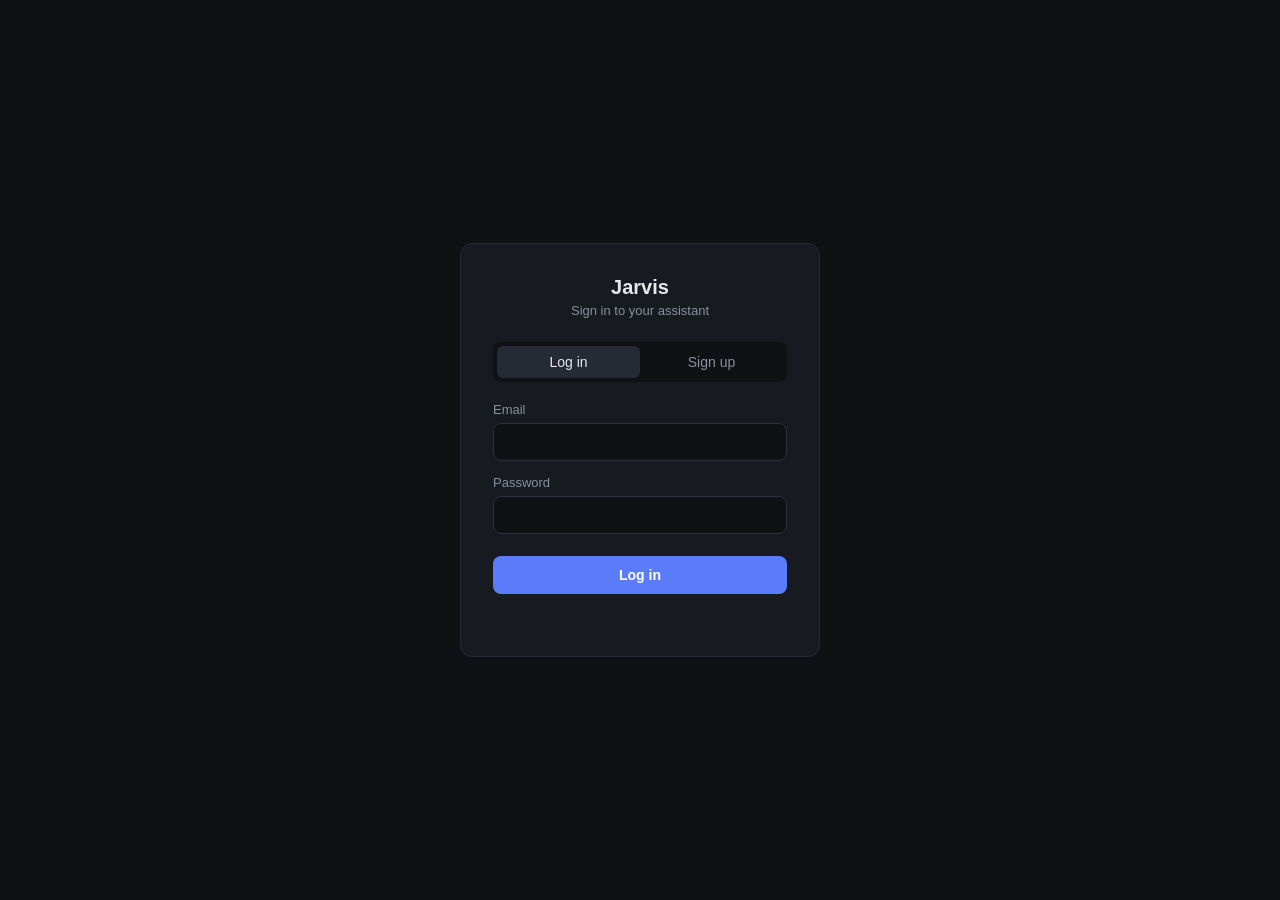
==== static/login.html @ a2ae7092 "Add files via upload" ====
<!DOCTYPE html>
<html lang="en">
<head>
<meta charset="UTF-8">
<meta name="viewport" content="width=device-width, initial-scale=1.0">
<title>Jarvis — Sign in</title>
<style>
  * { box-sizing: border-box; }
  body {
    margin: 0;
    min-height: 100vh;
    display: flex;
    align-items: center;
    justify-content: center;
    background: #0f1115;
    font-family: -apple-system, BlinkMacSystemFont, "Segoe UI", Roboto, sans-serif;
    color: #e8e8ec;
  }
  .card {
    width: 100%;
    max-width: 360px;
    background: #171a21;
    border: 1px solid #262a34;
    border-radius: 12px;
    padding: 32px;
  }
  h1 {
    font-size: 20px;
    margin: 0 0 4px;
    text-align: center;
  }
  p.sub {
    text-align: center;
    color: #8a8f9c;
    font-size: 13px;
    margin: 0 0 24px;
  }
  .tabs {
    display: flex;
    margin-bottom: 20px;
    border-radius: 8px;
    background: #0f1115;
    padding: 4px;
  }
  .tabs button {
    flex: 1;
    padding: 8px;
    border: none;
    border-radius: 6px;
    background: transparent;
    color: #8a8f9c;
    font-size: 14px;
    cursor: pointer;
  }
  .tabs button.active {
    background: #262a34;
    color: #e8e8ec;
  }
  label {
    display: block;
    font-size: 13px;
    color: #8a8f9c;
    margin: 14px 0 6px;
  }
  input {
    width: 100%;
    padding: 10px 12px;
    border-radius: 8px;
    border: 1px solid #2c303a;
    background: #0f1115;
    color: #e8e8ec;
    font-size: 14px;
  }
  input:focus {
    outline: none;
    border-color: #5b7cfa;
  }
  button.submit {
    width: 100%;
    margin-top: 22px;
    padding: 11px;
    border: none;
    border-radius: 8px;
    background: #5b7cfa;
    color: white;
    font-size: 14px;
    font-weight: 600;
    cursor: pointer;
  }
  button.submit:disabled {
    opacity: 0.6;
    cursor: default;
  }
  .error {
    margin-top: 14px;
    font-size: 13px;
    color: #ff6b6b;
    text-align: center;
    min-height: 16px;
  }
</style>
</head>
<body>
  <div class="card">
    <h1>Jarvis</h1>
    <p class="sub">Sign in to your assistant</p>

    <div class="tabs">
      <button id="tab-login" class="active">Log in</button>
      <button id="tab-signup">Sign up</button>
    </div>

    <form id="auth-form">
      <label for="email">Email</label>
      <input id="email" type="email" autocomplete="email" required>

      <label for="password">Password</label>
      <input id="password" type="password" autocomplete="current-password" required>

      <button type="submit" class="submit" id="submit-btn">Log in</button>
      <div class="error" id="error"></div>
    </form>
  </div>

<script>
  const tabLogin = document.getElementById('tab-login');
  const tabSignup = document.getElementById('tab-signup');
  const submitBtn = document.getElementById('submit-btn');
  const passwordInput = document.getElementById('password');
  const errorEl = document.getElementById('error');
  const form = document.getElementById('auth-form');

  let mode = 'login';

  function setMode(next) {
    mode = next;
    errorEl.textContent = '';
    if (mode === 'login') {
      tabLogin.classList.add('active');
      tabSignup.classList.remove('active');
      submitBtn.textContent = 'Log in';
      passwordInput.setAttribute('autocomplete', 'current-password');
    } else {
      tabSignup.classList.add('active');
      tabLogin.classList.remove('active');
      submitBtn.textContent = 'Create account';
      passwordInput.setAttribute('autocomplete', 'new-password');
    }
  }

  tabLogin.addEventListener('click', () => setMode('login'));
  tabSignup.addEventListener('click', () => setMode('signup'));

  form.addEventListener('submit', async (e) => {
    e.preventDefault();
    errorEl.textContent = '';
    submitBtn.disabled = true;

    const email = document.getElementById('email').value.trim();
    const password = passwordInput.value;
    const endpoint = mode === 'login' ? '/api/auth/login' : '/api/auth/signup';

    try {
      const res = await fetch(endpoint, {
        method: 'POST',
        headers: { 'Content-Type': 'application/json' },
        body: JSON.stringify({ email, password }),
      });
      const data = await res.json();
      if (!res.ok) {
        throw new Error(data.detail || 'Something went wrong.');
      }
      window.location.href = '/';
    } catch (err) {
      errorEl.textContent = err.message;
      submitBtn.disabled = false;
    }
  });
</script>
</body>
</html>
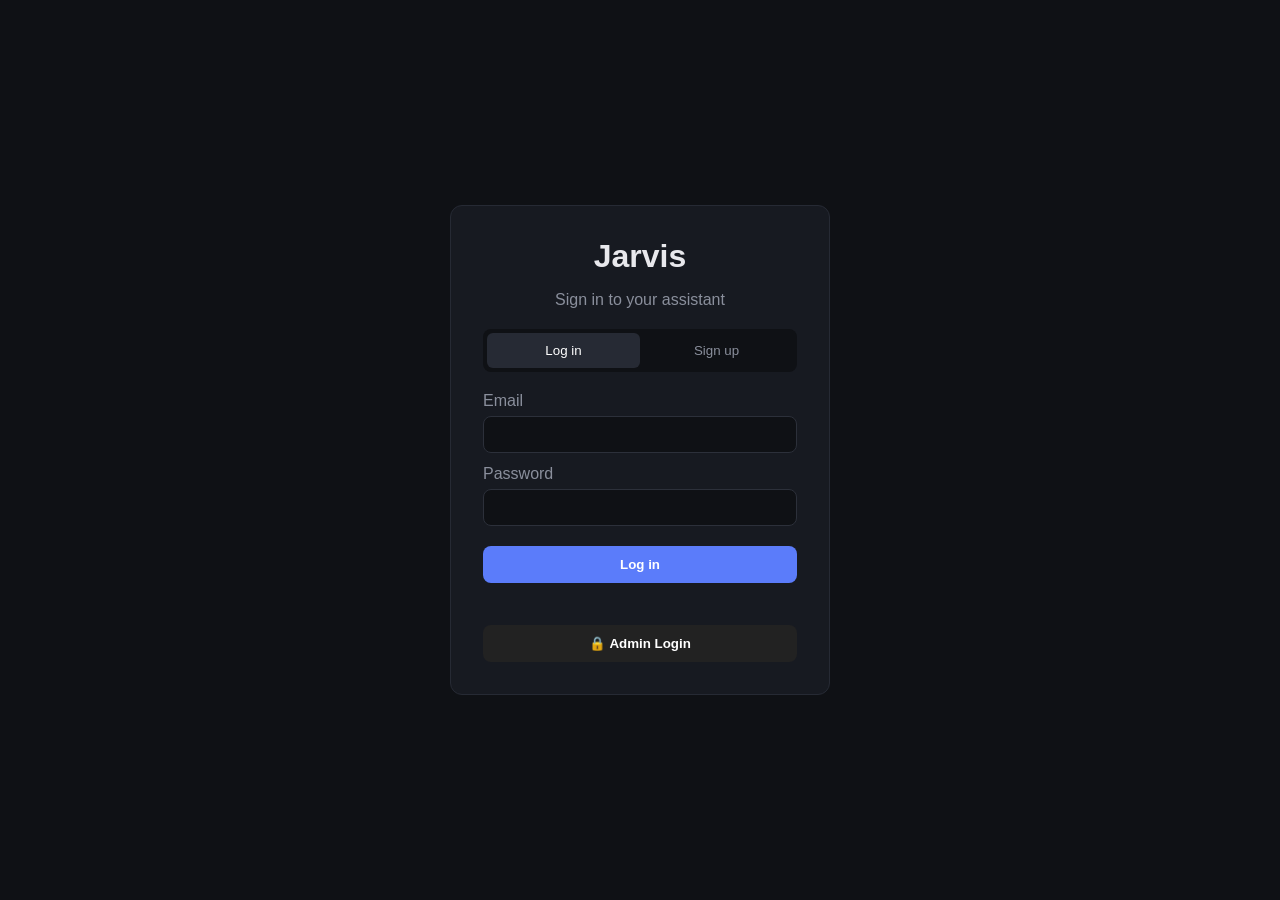
==== commit 368069a5: "Update login.html" ====
--- a/static/login.html
+++ b/static/login.html
@@ -5,177 +5,112 @@
 <meta name="viewport" content="width=device-width, initial-scale=1.0">
 <title>Jarvis — Sign in</title>
 <style>
-  * { box-sizing: border-box; }
-  body {
-    margin: 0;
-    min-height: 100vh;
-    display: flex;
-    align-items: center;
-    justify-content: center;
-    background: #0f1115;
-    font-family: -apple-system, BlinkMacSystemFont, "Segoe UI", Roboto, sans-serif;
-    color: #e8e8ec;
-  }
-  .card {
-    width: 100%;
-    max-width: 360px;
-    background: #171a21;
-    border: 1px solid #262a34;
-    border-radius: 12px;
-    padding: 32px;
-  }
-  h1 {
-    font-size: 20px;
-    margin: 0 0 4px;
-    text-align: center;
-  }
-  p.sub {
-    text-align: center;
-    color: #8a8f9c;
-    font-size: 13px;
-    margin: 0 0 24px;
-  }
-  .tabs {
-    display: flex;
-    margin-bottom: 20px;
-    border-radius: 8px;
-    background: #0f1115;
-    padding: 4px;
-  }
-  .tabs button {
-    flex: 1;
-    padding: 8px;
-    border: none;
-    border-radius: 6px;
-    background: transparent;
-    color: #8a8f9c;
-    font-size: 14px;
-    cursor: pointer;
-  }
-  .tabs button.active {
-    background: #262a34;
-    color: #e8e8ec;
-  }
-  label {
-    display: block;
-    font-size: 13px;
-    color: #8a8f9c;
-    margin: 14px 0 6px;
-  }
-  input {
-    width: 100%;
-    padding: 10px 12px;
-    border-radius: 8px;
-    border: 1px solid #2c303a;
-    background: #0f1115;
-    color: #e8e8ec;
-    font-size: 14px;
-  }
-  input:focus {
-    outline: none;
-    border-color: #5b7cfa;
-  }
-  button.submit {
-    width: 100%;
-    margin-top: 22px;
-    padding: 11px;
-    border: none;
-    border-radius: 8px;
-    background: #5b7cfa;
-    color: white;
-    font-size: 14px;
-    font-weight: 600;
-    cursor: pointer;
-  }
-  button.submit:disabled {
-    opacity: 0.6;
-    cursor: default;
-  }
-  .error {
-    margin-top: 14px;
-    font-size: 13px;
-    color: #ff6b6b;
-    text-align: center;
-    min-height: 16px;
-  }
+*{box-sizing:border-box}body{margin:0;min-height:100vh;display:flex;align-items:center;justify-content:center;background:#0f1115;font-family:Segoe UI,Roboto,sans-serif;color:#e8e8ec}
+.card{width:100%;max-width:380px;background:#171a21;border:1px solid #262a34;border-radius:12px;padding:32px}
+h1{text-align:center;margin:0}p.sub{text-align:center;color:#8a8f9c}
+.tabs{display:flex;background:#0f1115;padding:4px;border-radius:8px;margin:20px 0}
+.tabs button{flex:1;padding:10px;border:none;background:transparent;color:#8a8f9c;border-radius:6px;cursor:pointer}
+.tabs button.active{background:#262a34;color:#fff}
+label{display:block;margin:12px 0 6px;color:#8a8f9c}
+input{width:100%;padding:10px;border-radius:8px;border:1px solid #2c303a;background:#0f1115;color:#fff}
+.submit,#adminLogin,#adminOk,#adminCancel{width:100%;padding:11px;border:none;border-radius:8px;cursor:pointer;font-weight:600}
+.submit{margin-top:20px;background:#5b7cfa;color:#fff}
+#adminLogin{margin-top:12px;background:#222;color:#fff}
+.error{margin-top:12px;color:#ff6b6b;text-align:center;min-height:18px}
+.modal{position:fixed;inset:0;background:rgba(0,0,0,.65);display:none;align-items:center;justify-content:center}
+.modal.show{display:flex}
+.box{width:340px;background:#171a21;padding:24px;border-radius:12px}
+.row{display:flex;gap:10px;margin-top:16px}
+#adminOk{background:#5b7cfa;color:#fff}
+#adminCancel{background:#444;color:#fff}
 </style>
 </head>
 <body>
-  <div class="card">
-    <h1>Jarvis</h1>
-    <p class="sub">Sign in to your assistant</p>
+<div class="card">
+<h1>Jarvis</h1>
+<p class="sub">Sign in to your assistant</p>
 
-    <div class="tabs">
-      <button id="tab-login" class="active">Log in</button>
-      <button id="tab-signup">Sign up</button>
-    </div>
+<div class="tabs">
+<button id="tab-login" class="active">Log in</button>
+<button id="tab-signup">Sign up</button>
+</div>
 
-    <form id="auth-form">
-      <label for="email">Email</label>
-      <input id="email" type="email" autocomplete="email" required>
+<form id="auth-form">
+<label>Email</label>
+<input id="email" type="email" required>
+<label>Password</label>
+<input id="password" type="password" required>
+<button class="submit" id="submit-btn" type="submit">Log in</button>
+<div class="error" id="error"></div>
+</form>
 
-      <label for="password">Password</label>
-      <input id="password" type="password" autocomplete="current-password" required>
+<button id="adminLogin">🔒 Admin Login</button>
+</div>
 
-      <button type="submit" class="submit" id="submit-btn">Log in</button>
-      <div class="error" id="error"></div>
-    </form>
-  </div>
+<div class="modal" id="adminModal">
+<div class="box">
+<h2>Admin Login</h2>
+<label>Admin Key</label>
+<input id="adminKey" type="password">
+<div class="row">
+<button id="adminCancel" type="button">Cancel</button>
+<button id="adminOk" type="button">Login</button>
+</div>
+</div>
+</div>
 
 <script>
-  const tabLogin = document.getElementById('tab-login');
-  const tabSignup = document.getElementById('tab-signup');
-  const submitBtn = document.getElementById('submit-btn');
-  const passwordInput = document.getElementById('password');
-  const errorEl = document.getElementById('error');
-  const form = document.getElementById('auth-form');
+const form=document.getElementById("auth-form");
+const submit=document.getElementById("submit-btn");
+const err=document.getElementById("error");
+const tabLogin=document.getElementById("tab-login");
+const tabSignup=document.getElementById("tab-signup");
+const pwd=document.getElementById("password");
+let mode="login";
 
-  let mode = 'login';
+function setMode(m){
+ mode=m;
+ tabLogin.classList.toggle("active",m==="login");
+ tabSignup.classList.toggle("active",m==="signup");
+ submit.textContent=m==="login"?"Log in":"Create account";
+ pwd.autocomplete=m==="login"?"current-password":"new-password";
+ err.textContent="";
+}
+tabLogin.onclick=()=>setMode("login");
+tabSignup.onclick=()=>setMode("signup");
 
-  function setMode(next) {
-    mode = next;
-    errorEl.textContent = '';
-    if (mode === 'login') {
-      tabLogin.classList.add('active');
-      tabSignup.classList.remove('active');
-      submitBtn.textContent = 'Log in';
-      passwordInput.setAttribute('autocomplete', 'current-password');
-    } else {
-      tabSignup.classList.add('active');
-      tabLogin.classList.remove('active');
-      submitBtn.textContent = 'Create account';
-      passwordInput.setAttribute('autocomplete', 'new-password');
-    }
-  }
+form.onsubmit=async(e)=>{
+ e.preventDefault();
+ err.textContent="";
+ submit.disabled=true;
+ const endpoint=mode==="login"?"/api/auth/login":"/api/auth/signup";
+ try{
+   const r=await fetch(endpoint,{
+     method:"POST",
+     headers:{"Content-Type":"application/json"},
+     body:JSON.stringify({
+       email:email.value.trim(),
+       password:password.value
+     })
+   });
+   const d=await r.json();
+   if(!r.ok) throw new Error(d.detail||"Request failed");
+   location.href="/";
+ }catch(ex){
+   err.textContent=ex.message;
+   submit.disabled=false;
+ }
+};
 
-  tabLogin.addEventListener('click', () => setMode('login'));
-  tabSignup.addEventListener('click', () => setMode('signup'));
-
-  form.addEventListener('submit', async (e) => {
-    e.preventDefault();
-    errorEl.textContent = '';
-    submitBtn.disabled = true;
-
-    const email = document.getElementById('email').value.trim();
-    const password = passwordInput.value;
-    const endpoint = mode === 'login' ? '/api/auth/login' : '/api/auth/signup';
-
-    try {
-      const res = await fetch(endpoint, {
-        method: 'POST',
-        headers: { 'Content-Type': 'application/json' },
-        body: JSON.stringify({ email, password }),
-      });
-      const data = await res.json();
-      if (!res.ok) {
-        throw new Error(data.detail || 'Something went wrong.');
-      }
-      window.location.href = '/';
-    } catch (err) {
-      errorEl.textContent = err.message;
-      submitBtn.disabled = false;
-    }
-  });
+const modal=document.getElementById("adminModal");
+adminLogin.onclick=()=>modal.classList.add("show");
+adminCancel.onclick=()=>modal.classList.remove("show");
+adminOk.onclick=()=>{
+ const key=adminKey.value.trim();
+ if(!key){alert("Enter Admin Key");return;}
+ localStorage.setItem("admin_key",key);
+ location.href="/admin";
+};
 </script>
 </body>
 </html>
